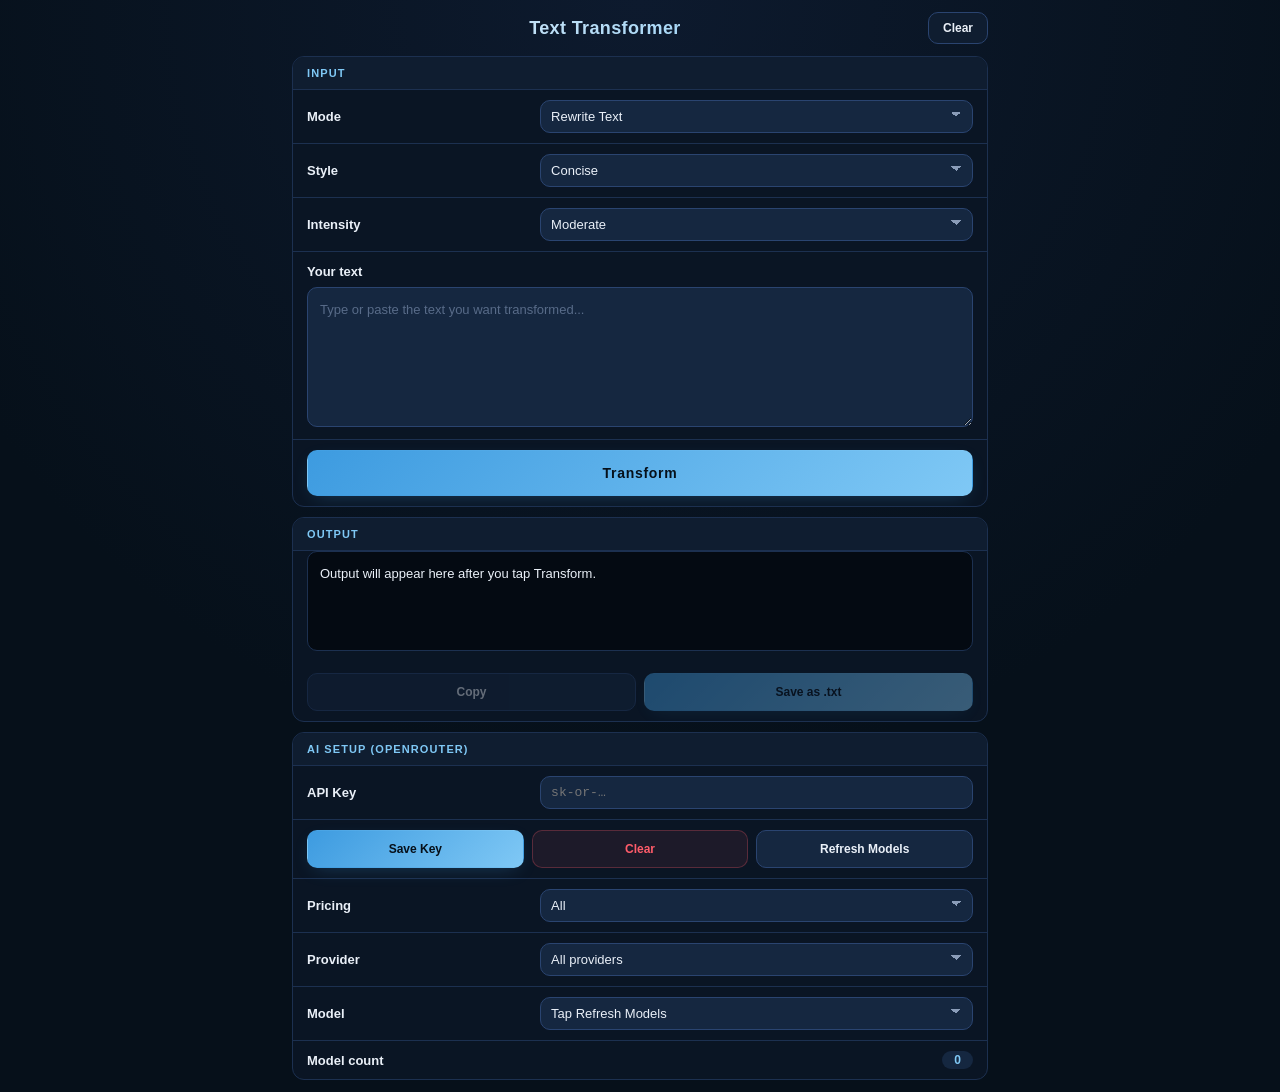
==== index.html @ d9425c0b "Add files via upload" ====
<!DOCTYPE html>
<html lang="en">
<head>
<meta charset="UTF-8">
<meta name="viewport" content="width=device-width, initial-scale=1, maximum-scale=1, user-scalable=no, viewport-fit=cover">
<title>Text Transformer</title>
<link rel="stylesheet" href="style.css">
</head>
<body>

<div class="toolApp">

  <header class="toolTopBar">
    <h1 class="toolTitle">Text Transformer</h1>
    <button id="btnClearTop" class="toolAction">Clear</button>
  </header>

  <main class="toolView">

    <!-- ============ INPUT ============ -->
    <section class="group">
      <div class="groupTitle">Input</div>

      <div class="fieldRow">
        <label for="modeSelect">Mode</label>
        <select id="modeSelect">
          <option value="rewrite" selected>Rewrite Text</option>
          <option value="prompt">Optimise as Prompt</option>
        </select>
      </div>

      <!-- REWRITE MODE OPTIONS -->
      <div class="fieldRow" id="rewriteStyleRow">
        <label for="rewriteStyle">Style</label>
        <select id="rewriteStyle">
          <optgroup label="Common / Everyday">
            <option value="casual">Casual</option>
            <option value="concise" selected>Concise</option>
            <option value="expand">Expand</option>
            <option value="persuasive">Persuasive</option>
          </optgroup>
          <optgroup label="Professional Registers">
            <option value="academic">Academic</option>
            <option value="journalistic">Journalistic</option>
            <option value="technical_manual">Technical Manual</option>
            <option value="corporate">Corporate</option>
          </optgroup>
          <optgroup label="Creative / Story">
            <option value="poetic">Poetic</option>
            <option value="storytelling">Storytelling</option>
            <option value="documentary">Documentary</option>
            <option value="medieval_fantasy">Medieval Fantasy</option>
            <option value="scifi_log">Sci-Fi Log</option>
          </optgroup>
          <optgroup label="Format / Structure">
            <option value="markdown_brief">Markdown Brief</option>
          </optgroup>
          <optgroup label="Unusual / Specialty">
            <option value="eli5">ELI5</option>
            <option value="interview_transcript">Interview Transcript</option>
            <option value="faq">FAQ</option>
            <option value="peer_review">Peer Review</option>
            <option value="parody">Parody</option>
          </optgroup>
        </select>
      </div>

      <div class="fieldRow" id="intensityRow">
        <label for="intensity">Intensity</label>
        <select id="intensity">
          <option value="subtle">Subtle</option>
          <option value="moderate" selected>Moderate</option>
          <option value="strong">Strong</option>
          <option value="extreme">Extreme</option>
        </select>
      </div>

      <!-- PROMPT MODE OPTIONS -->
      <div class="fieldRow hidden" id="promptTargetRow">
        <label for="promptTarget">Prompt Target</label>
        <select id="promptTarget">
          <option value="image" selected>Image Generation</option>
          <option value="video">Video Generation</option>
          <option value="text">Text Model</option>
          <option value="code">Code Model</option>
        </select>
      </div>

      <div class="fieldRow hidden" id="promptDepthRow">
        <label for="promptDepth">Depth</label>
        <select id="promptDepth">
          <option value="tight">Tight (preserve my intent)</option>
          <option value="enriched" selected>Enriched (add detail)</option>
        </select>
      </div>

      <div class="textareaRow">
        <label for="inputText">Your text</label>
        <textarea id="inputText" placeholder="Type or paste the text you want transformed..."></textarea>
      </div>

      <div class="fieldRow btnRow">
        <button id="btnTransform" class="smallBtn primary bigWide">Transform</button>
      </div>
    </section>

    <!-- ============ STATUS ============ -->
    <div id="statusLine" class="statusLine hidden"></div>

    <!-- ============ OUTPUT ============ -->
    <section class="group" id="outputGroup">
      <div class="groupTitle">
        Output
        <span id="outputMeta" class="outputMeta"></span>
      </div>

      <div class="outputWrap">
        <pre id="outputText">Output will appear here after you tap Transform.</pre>
      </div>

      <div class="fieldRow btnRow">
        <button id="btnCopyOutput" class="smallBtn" disabled>Copy</button>
        <button id="btnSaveOutput" class="smallBtn primary" disabled>Save as .txt</button>
      </div>
    </section>

    <!-- ============ AI SETUP ============ -->
    <section class="group">
      <div class="groupTitle">AI Setup (OpenRouter)</div>

      <div class="fieldRow">
        <label for="openrouterKey">API Key</label>
        <input type="password" id="openrouterKey" placeholder="sk-or-…" autocomplete="off" spellcheck="false">
      </div>

      <div class="fieldRow btnRow">
        <button id="btnSaveKey" class="smallBtn primary">Save Key</button>
        <button id="btnClearKey" class="smallBtn danger">Clear</button>
        <button id="btnRefreshModels" class="smallBtn">Refresh Models</button>
      </div>

      <div class="fieldRow">
        <label for="pricingFilter">Pricing</label>
        <select id="pricingFilter">
          <option value="all" selected>All</option>
          <option value="free">Free only</option>
          <option value="paid">Paid only</option>
        </select>
      </div>

      <div class="fieldRow">
        <label for="providerFilter">Provider</label>
        <select id="providerFilter">
          <option value="all" selected>All providers</option>
        </select>
      </div>

      <div class="fieldRow">
        <label for="modelList">Model</label>
        <select id="modelList">
          <option value="">Tap Refresh Models</option>
        </select>
      </div>

      <div class="fieldRow">
        <label>Model count</label>
        <span id="modelCount" class="inlineValue">0</span>
      </div>
    </section>

  </main>

</div>

<script src="transformer.js"></script>
</body>
</html>
---- style.css ----
/* =========================================================================
   TEXT TRANSFORMER — style.css
   Standalone. Self-contained. No shared base dependency.
   ========================================================================= */

:root{
  --bg: #06101a;
  --bg-grad: radial-gradient(circle at 50% 0%, #0d1a2e 0%, #06101a 70%);
  --panel: #0a1524;
  --panel-2: #0f1d30;
  --panel-3: #152740;
  --border: #1c3050;
  --border-strong: #2a4470;

  --text: #eaf0f8;
  --text-dim: #8a9cb8;
  --text-dimmer: #586b88;

  --accent: #3d9be0;
  --accent-bright: #7fc8f5;
  --accent-glow: #3d9be055;

  --gold: #ffd257;
  --danger: #ff5c6a;
  --danger-dim: #ff5c6a44;
  --success: #4ade80;

  --radius: 12px;
  --radius-lg: 16px;
}

*{ box-sizing: border-box; -webkit-tap-highlight-color: transparent; }

html, body{
  margin: 0; padding: 0;
  background: var(--bg);
  background-image: var(--bg-grad);
  background-attachment: fixed;
  color: var(--text);
  font-family: -apple-system, BlinkMacSystemFont, "Segoe UI", Roboto, Helvetica, Arial, sans-serif;
  height: 100%;
  overscroll-behavior: none;
  touch-action: manipulation;
  -webkit-font-smoothing: antialiased;
}

button, input, select, textarea{ font-family: inherit; font-size: inherit; }

a{ color: inherit; text-decoration: none; }

.hidden{ display: none !important; }

/* ============ TOOL LAYOUT ============ */
.toolApp{
  display: flex;
  flex-direction: column;
  min-height: 100vh;
  max-width: 720px;
  margin: 0 auto;
  padding: env(safe-area-inset-top) 12px calc(env(safe-area-inset-bottom) + 12px) 12px;
}

.toolTopBar{
  display: flex;
  align-items: center;
  justify-content: space-between;
  gap: 10px;
  padding: 12px 0;
  flex-shrink: 0;
}

.toolTitle{
  margin: 0;
  font-size: 18px;
  font-weight: 800;
  letter-spacing: 0.02em;
  flex: 1;
  text-align: center;
  white-space: nowrap;
  overflow: hidden;
  text-overflow: ellipsis;
  background: linear-gradient(135deg, var(--text), var(--accent-bright));
  -webkit-background-clip: text;
  -webkit-text-fill-color: transparent;
  background-clip: text;
}

.toolAction{
  background: var(--panel-2);
  border: 1px solid var(--border-strong);
  color: var(--text);
  border-radius: 10px;
  padding: 8px 14px;
  font-size: 12px;
  font-weight: 700;
  cursor: pointer;
  transition: transform 0.08s ease, background 0.15s ease, border-color 0.15s ease;
  flex-shrink: 0;
}

.toolAction:hover{
  background: var(--panel-3);
  border-color: var(--accent);
}

.toolAction:active{ transform: scale(0.96); }

.toolView{
  flex: 1;
  display: flex;
  flex-direction: column;
  gap: 10px;
  min-height: 0;
}

/* ============ GROUPS ============ */
.group{
  background: var(--panel);
  border: 1px solid var(--border);
  border-radius: var(--radius);
  overflow: hidden;
  flex-shrink: 0;
}

.groupTitle{
  font-size: 11px;
  text-transform: uppercase;
  letter-spacing: 0.1em;
  font-weight: 800;
  color: var(--accent-bright);
  padding: 10px 14px;
  background: var(--panel-2);
  border-bottom: 1px solid var(--border);
  display: flex;
  align-items: center;
  justify-content: space-between;
  gap: 8px;
}

.outputMeta{
  font-size: 10px;
  font-weight: 600;
  color: var(--text-dim);
  text-transform: none;
  letter-spacing: 0;
  font-variant-numeric: tabular-nums;
}

/* ============ FIELD ROWS ============ */
.fieldRow{
  display: flex;
  align-items: center;
  justify-content: space-between;
  gap: 10px;
  padding: 10px 14px;
  border-bottom: 1px solid var(--border);
}

.fieldRow:last-child{ border-bottom: none; }

.fieldRow label{
  font-size: 13px;
  font-weight: 600;
  color: var(--text);
  flex: 0 0 auto;
  min-width: 0;
}

.fieldRow select,
.fieldRow input[type="text"],
.fieldRow input[type="password"]{
  flex: 1 1 auto;
  min-width: 0;
  max-width: 65%;
  background: var(--panel-3);
  border: 1px solid var(--border-strong);
  color: var(--text);
  border-radius: 10px;
  padding: 8px 10px;
  font-size: 13px;
  appearance: none;
}

.fieldRow input[type="password"]{
  font-family: ui-monospace, "Courier New", monospace;
}

.fieldRow select{
  cursor: pointer;
  background-image:
    linear-gradient(45deg, transparent 50%, var(--text-dim) 50%),
    linear-gradient(135deg, var(--text-dim) 50%, transparent 50%);
  background-position:
    calc(100% - 16px) calc(50% - 2px),
    calc(100% - 11px) calc(50% - 2px);
  background-size: 5px 5px, 5px 5px;
  background-repeat: no-repeat;
  padding-right: 30px;
}

.fieldRow select optgroup{
  background: var(--panel-2);
  color: var(--accent-bright);
  font-weight: 700;
}

.fieldRow select option{
  background: var(--panel-3);
  color: var(--text);
  font-weight: 500;
}

.fieldRow select:focus,
.fieldRow input[type="text"]:focus,
.fieldRow input[type="password"]:focus{
  outline: none;
  border-color: var(--accent);
}

.inlineValue{
  font-size: 12px;
  font-weight: 700;
  color: var(--accent-bright);
  background: var(--panel-3);
  border-radius: 999px;
  padding: 2px 12px;
  font-variant-numeric: tabular-nums;
  flex: 0 0 auto;
}

/* ============ TEXTAREA ROW ============ */
.textareaRow{
  padding: 12px 14px;
  border-bottom: 1px solid var(--border);
  display: flex;
  flex-direction: column;
  gap: 8px;
}

.textareaRow label{
  font-size: 13px;
  font-weight: 600;
  color: var(--text);
}

.textareaRow textarea{
  width: 100%;
  min-height: 140px;
  max-height: 45vh;
  background: var(--panel-3);
  border: 1px solid var(--border-strong);
  color: var(--text);
  border-radius: 10px;
  padding: 12px;
  font-size: 13px;
  line-height: 1.5;
  resize: vertical;
  font-family: inherit;
}

.textareaRow textarea:focus{
  outline: none;
  border-color: var(--accent);
}

.textareaRow textarea::placeholder{
  color: var(--text-dimmer);
}

/* ============ BUTTON ROWS ============ */
.btnRow{
  display: flex;
  gap: 8px;
  flex-wrap: wrap;
}

.btnRow label{ display: none; }

.smallBtn{
  flex: 1;
  min-width: 90px;
  background: var(--panel-3);
  border: 1px solid var(--border-strong);
  color: var(--text);
  border-radius: 10px;
  padding: 11px 12px;
  font-size: 12px;
  font-weight: 700;
  cursor: pointer;
  transition: transform 0.08s ease, background 0.15s ease, border-color 0.15s ease;
}

.smallBtn:hover:not(:disabled){
  background: var(--panel-2);
  border-color: var(--accent);
}

.smallBtn:active:not(:disabled){ transform: scale(0.96); }

.smallBtn:disabled{
  opacity: 0.4;
  pointer-events: none;
}

.smallBtn.primary{
  background: linear-gradient(135deg, var(--accent), var(--accent-bright));
  color: #06101a;
  border-color: transparent;
  box-shadow: 0 6px 20px -8px var(--accent-glow);
}

.smallBtn.primary:hover:not(:disabled){
  background: linear-gradient(135deg, var(--accent-bright), var(--accent));
}

.smallBtn.danger{
  color: var(--danger);
  border-color: var(--danger-dim);
  background: rgba(255, 92, 106, 0.08);
}

.smallBtn.danger:hover:not(:disabled){
  background: rgba(255, 92, 106, 0.16);
  border-color: var(--danger);
}

.bigWide{
  flex: 1 1 100%;
  min-width: 100%;
  padding: 14px;
  font-size: 14px;
  letter-spacing: 0.05em;
}

/* ============ STATUS LINE ============ */
.statusLine{
  padding: 12px 14px;
  font-size: 12px;
  font-weight: 600;
  color: var(--accent-bright);
  background: var(--panel-2);
  border: 1px solid var(--border);
  border-radius: var(--radius);
  text-align: center;
  font-variant-numeric: tabular-nums;
  flex-shrink: 0;
}

.statusLine.error{
  color: var(--danger);
  border-color: var(--danger-dim);
}

.statusLine.success{
  color: var(--success);
}

/* ============ OUTPUT ============ */
.outputWrap{
  padding: 0 14px 12px;
}

#outputText{
  margin: 0;
  padding: 12px;
  background: #040a12;
  border: 1px solid var(--border);
  border-radius: 10px;
  font-family: -apple-system, BlinkMacSystemFont, "Segoe UI", Roboto, sans-serif;
  font-size: 13px;
  line-height: 1.55;
  color: var(--text);
  white-space: pre-wrap;
  word-break: break-word;
  max-height: 50vh;
  min-height: 100px;
  overflow-y: auto;
  -webkit-overflow-scrolling: touch;
}

/* ============ SCROLLBARS ============ */
#outputText::-webkit-scrollbar,
.textareaRow textarea::-webkit-scrollbar{
  width: 6px;
}

#outputText::-webkit-scrollbar-thumb,
.textareaRow textarea::-webkit-scrollbar-thumb{
  background: var(--border-strong);
  border-radius: 3px;
}

#outputText::-webkit-scrollbar-track,
.textareaRow textarea::-webkit-scrollbar-track{
  background: transparent;
}

/* ============ SMALL SCREENS ============ */
@media (max-width: 380px){
  .toolTitle{ font-size: 16px; }
  .toolAction{ padding: 7px 11px; font-size: 11px; }
  .fieldRow label{ font-size: 12px; }
  .fieldRow select,
  .fieldRow input[type="text"],
  .fieldRow input[type="password"]{ font-size: 12px; padding: 7px 8px; }
  .textareaRow textarea{ font-size: 12px; }
  #outputText{ font-size: 12px; }
}
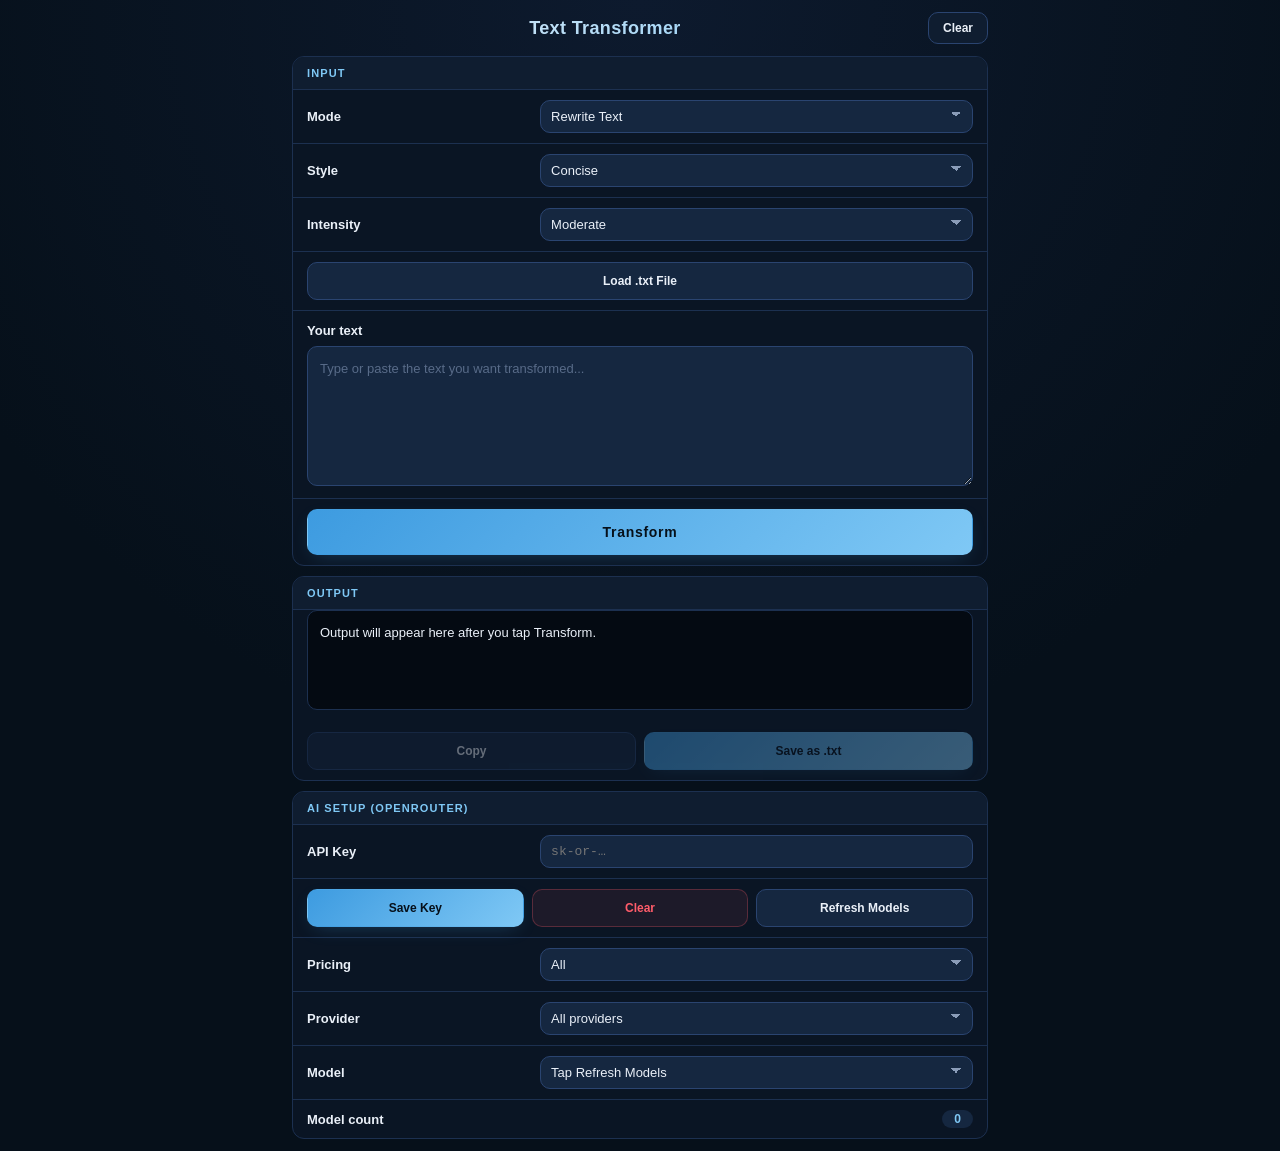
==== commit f0b0dac2: "Add files via upload" ====
--- a/index.html
+++ b/index.html
@@ -94,6 +94,12 @@
         </select>
       </div>
 
+      <input type="file" id="txtFileInput" accept=".txt,text/plain" hidden>
+
+      <div class="fieldRow btnRow">
+        <button id="btnLoadTxt" class="smallBtn">Load .txt File</button>
+      </div>
+
       <div class="textareaRow">
         <label for="inputText">Your text</label>
         <textarea id="inputText" placeholder="Type or paste the text you want transformed..."></textarea>
